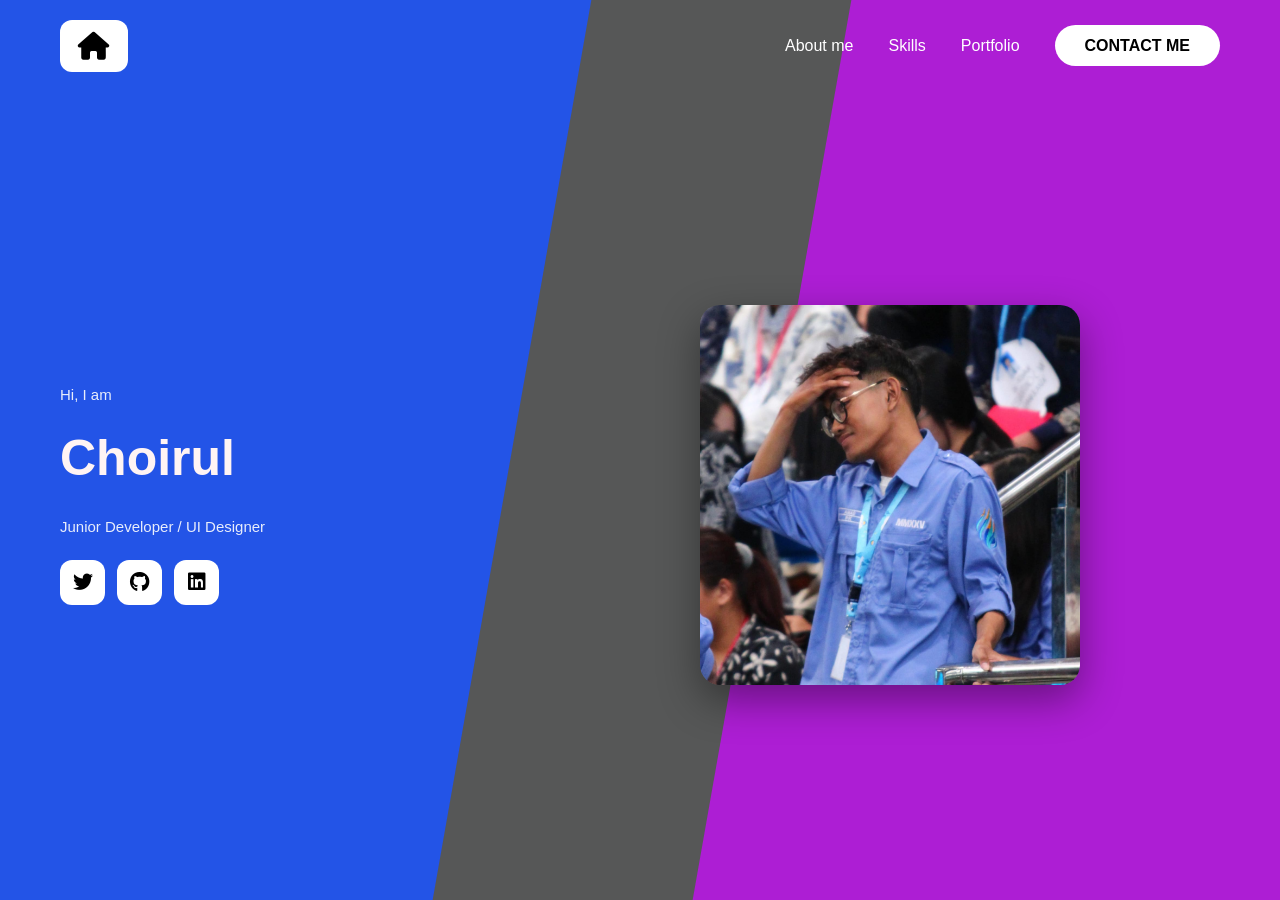
==== index.html @ f9eb2ff9 "Portofolio" ====
<!DOCTYPE html>
<html lang="id">
<head>
    <meta charset="UTF-8">
    <meta name="viewport" content="width=device-width, initial-scale=1.0">
    <title>Portfolio - Home</title>
    <link rel="stylesheet" href="stylesheet.css">
    <link rel="stylesheet" href="https://cdnjs.cloudflare.com/ajax/libs/font-awesome/6.0.0/css/all.min.css">
</head>
<body>
    <nav class="navbar">
        <div class="logo">
            <a href="index.html"><i class="fas fa-home"></i></a>
        </div>
        <ul class="nav-links">
            <li><a href="about.html">About me</a></li>
            <li><a href="skills.html">Skills</a></li>
            <li><a href="portfolio.html">Portfolio</a></li>
            <li><a href="contact.html" class="btn-contact">CONTACT ME</a></li>
        </ul>
    </nav>

    <div class="container">
        <div class="left-side">
            <p>Hi, I am</p>
            <h1>Choirul</h1>
            <p>Junior Developer / UI Designer</p>
            <div class="socials">
                <a href="#"><i class="fab fa-twitter"></i></a>
                <a href="#"><i class="fab fa-github"></i></a>
                <a href="#"><i class="fab fa-linkedin"></i></a>
            </div>
        </div>

        <div class="right-side">
            <img src="aduh.jpeg" alt="Foto Profil" class="profile-photo">
        <div class="middle-layer"></div>
    </div>
</body>
</html>
---- stylesheet.css ----
* {
    margin: 0;
    padding: 0;
    box-sizing: border-box;
    font-family: 'Segoe UI', Tahoma, Geneva, Verdana, sans-serif;
}

body {
    min-height: 100vh;
    overflow-x: hidden;
    background: transparent;
}

body::before {
    content: '';
    position: fixed;
    top: 0;
    left: 50%;
    width: 300px;
    height: 100vh;
    background: #1B264F;
    transform: translateX(-50%) skewX(-20deg);
    z-index: 0;
}

.navbar {
    display: flex;
    justify-content: space-between;
    align-items: center;
    padding: 20px 60px;
    position: absolute;
    width: 100%;
    top: 0;
    z-index: 100;
}

.logo a {
    font-size: 28px;
    color: #000;
    text-decoration: none;
    background: #fff;
    padding: 12px 18px;
    border-radius: 12px;
    display: inline-flex;
    align-items: center;
    justify-content: center;
    transition: transform 0.3s ease;
}

.logo a:hover {
    transform: scale(1.05);
}

.nav-links {
    display: flex;
    align-items: center;
    gap: 35px;
    list-style: none;
}

.nav-links a {
    text-decoration: none;
    color: #fff;
    font-weight: 500;
    font-size: 16px;
    transition: all 0.3s ease;
}

.nav-links a:hover {
    color: #179f17;
}

.nav-links .btn-contact {
    background: #fff;
    color: #000;
    padding: 12px 30px;
    border-radius: 30px;
    font-weight: 600;
}

.nav-links .btn-contact:hover {
    background: #9da19c;
    color: #000;
    transform: scale(1.05);
}

.container {
    display: flex;
    min-height: 100vh;
    position: relative;
    overflow: hidden;
}

.left-side {
    width: 50%;
    background: #2354E7;
    padding: 150px 60px 60px;
    display: flex;
    flex-direction: column;
    justify-content: center;
    position: relative;
    z-index: 2;
}

.right-side {
    width: 50%;
    background: #AD1ED4;
    padding: 150px 60px 60px;
    display: flex;
    flex-direction: column;
    justify-content: center;
    position: relative;
    z-index: 2;
}

.middle-layer {
    position: absolute;
    top: -10%;
    left: -20%;
    width: 260px;
    height: 120%;
    background: #565757;
    transform: skewX(-10deg);
    z-index: 1;
}

.left-side h1 {
    font-size: 50px;
    color: #fff4f4;
    margin-bottom: 30px;
    position: relative;
    z-index: 2;
    line-height: 1.2;
}

.left-side > p {
    font-size: 15px;
    color: #fefefe;
    margin-bottom: 25px;
    position: relative;
    z-index: 2;
    opacity: 0.9;
}

.left-side .desc {
    font-size: 15px;
    color: #000;
    margin-bottom: 30px;
    position: relative;
    z-index: 2;
    line-height: 1.6;
    max-width: 400px;
}

.left-side .socials {
    display: flex;
    gap: 12px;
    position: relative;
    z-index: 2;
}

.left-side .socials a {
    width: 45px;
    height: 45px;
    background: #fff;
    display: flex;
    align-items: center;
    justify-content: center;
    border-radius: 12px;
    text-decoration: none;
    color: #000;
    font-size: 20px;
    transition: all 0.3s ease;
}

.left-side .socials a:hover {
    transform: translateY(-5px);
    background: #1B264F;
    color: #fff;
}

.right-side h2 {
    color: #fff;
    font-size: 42px;
    margin-bottom: 35px;
    position: relative;
    z-index: 2;
    text-transform: uppercase;
    letter-spacing: 2px;
}

.profile-photo {
    width: 380px;
    height: 380px;
    object-fit: cover;
    border-radius: 20px;
    box-shadow: 0 15px 40px rgba(0,0,0,0.4);
    position: relative;
    z-index: 2;
    transition: transform 0.3s ease;
}

.profile-photo:hover {
    transform: scale(1.02);
}

.about-card {
    background: rgba(255,255,255,0.12);
    padding: 35px;
    border-radius: 20px;
    color: #fff;
    position: relative;
    z-index: 2;
    backdrop-filter: blur(10px);
    border: 1px solid rgba(255,255,255,0.2);
}

.about-card h3 {
    font-size: 28px;
    margin-bottom: 20px;
    color: #fff;
}

.about-card p {
    margin-bottom: 12px;
    opacity: 0.9;
    line-height: 1.6;
}

.about-card strong {
    color: #e5db1b;
}

.skills-grid {
    display: grid;
    grid-template-columns: repeat(4, 1fr);
    gap: 20px;
    position: relative;
    z-index: 2;
}

.skill-item {
    background: rgba(255,255,255,0.15);
    padding: 28px 20px;
    border-radius: 18px;
    text-align: center;
    color: #fff;
    backdrop-filter: blur(10px);
    border: 1px solid rgba(255,255,255,0.2);
    transition: all 0.35s ease;
    cursor: pointer;
}

.skill-item:hover {
    transform: translateY(-12px);
    background: rgba(255,255,255,0.25);
    box-shadow: 0 20px 40px rgba(0,0,0,0.35);
    border-color: rgba(255,255,255,0.4);
}

.skill-item i {
    font-size: 45px;
    margin-bottom: 12px;
    transition: all 0.35s ease;
    display: block;
}

.skill-item:hover i {
    transform: scale(1.25);
    color: #ffd700;
}

.skill-item p {
    font-size: 14px;
    font-weight: 500;
    letter-spacing: 0.5px;
}

.section-title {
    color: #fff;
    font-size: 18px;
    margin: 40px 0 20px;
    position: relative;
    z-index: 2;
    text-transform: uppercase;
    letter-spacing: 1.5px;
}

.section-title:first-child {
    margin-top: 0;
}

.portfolio-grid {
    display: grid;
    grid-template-columns: repeat(2, 1fr);
    gap: 25px;
    position: relative;
    z-index: 2;
}

.portfolio-card {
    background: rgba(255,255,255,0.15);
    border-radius: 20px;
    overflow: hidden;
    color: #fff;
    backdrop-filter: blur(10px);
    border: 1px solid rgba(255,255,255,0.2);
    transition: all 0.35s ease;
}

.portfolio-card:hover {
    transform: translateY(-10px);
    box-shadow: 0 25px 50px rgba(0,0,0,0.4);
    border-color: rgba(255,255,255,0.4);
}

.portfolio-card img {
    width: 100%;
    height: 290px;
    object-fit: cover;
    transition: transform 0.35s ease;
}

.portfolio-card:hover img {
    transform: scale(1.00);
}

.portfolio-card .info {
    padding: 22px;
}

.portfolio-card h4 {
    font-size: 18px;
    margin-bottom: 8px;
    font-weight: 600;
}

.portfolio-card p {
    font-size: 14px;
    opacity: 0.85;
    margin-bottom: 15px;
    line-height: 1.5;
}

.portfolio-card .buttons {
    display: flex;
    gap: 10px;
}

.portfolio-card .buttons a {
    padding: 8px 18px;
    background: rgba(255,255,255,0.2);
    color: #fff;
    text-decoration: none;
    border-radius: 25px;
    font-size: 13px;
    font-weight: 600;
    transition: all 0.3s ease;
    display: inline-flex;
    align-items: center;
    gap: 6px;
}

.portfolio-card .buttons a:hover {
    background: #fff;
    color: #E74C3C;
    transform: scale(1.08);
}

.contact-form {
    position: relative;
    z-index: 2;
    max-width: 500px;
}

.contact-form input,
.contact-form textarea {
    width: 100%;
    padding: 18px 22px;
    margin-bottom: 18px;
    border: none;
    border-radius: 12px;
    background: rgba(255,255,255,0.2);
    color: #fff;
    font-size: 15px;
    transition: all 0.3s ease;
}

.contact-form input::placeholder,
.contact-form textarea::placeholder {
    color: rgba(255,255,255,0.7);
}

.contact-form input:focus,
.contact-form textarea:focus {
    outline: none;
    background: rgba(255,255,255,0.3);
    box-shadow: 0 5px 15px rgba(0,0,0,0.2);
}

.contact-form textarea {
    height: 140px;
    resize: none;
}

.contact-form button {
    width: 100%;
    padding: 18px;
    background: #fff;
    color: #000;
    border: none;
    border-radius: 30px;
    font-size: 16px;
    font-weight: 700;
    cursor: pointer;
    transition: all 0.3s ease;
    text-transform: uppercase;
    letter-spacing: 1px;
}

.contact-form button:hover {
    background: #f0f0f0;
    transform: scale(1.02);
    box-shadow: 0 10px 25px rgba(0,0,0,0.3);
}

footer {
    background: #1B264F;
    color: #fff;
    text-align: center;
    padding: 20px;
    position: relative;
    z-index: 2;
}

@media (max-width: 1024px) {
    .navbar {
        padding: 15px 30px;
    }
    
    .left-side, .right-side {
        padding: 120px 40px 40px;
    }
    
    .left-side h1 {
        font-size: 42px;
    }
    
    .profile-photo {
        width: 300px;
        height: 300px;
    }
    
    .skills-grid {
        grid-template-columns: repeat(3, 1fr);
    }
}

@media (max-width: 768px) {
    .container {
        flex-direction: column;
    }
    
    .left-side, .right-side {
        width: 100%;
        padding: 100px 30px 30px;
    }
    
    .left-side::after,
    .right-side::before {
        display: none;
    }
    
    .navbar {
        padding: 15px 20px;
        flex-direction: column;
        gap: 15px;
    }
    
    .nav-links {
        gap: 20px;
        flex-wrap: wrap;
        justify-content: center;
    }
    
    .left-side h1 {
        font-size: 36px;
    }
    
    .right-side h2 {
        font-size: 32px;
    }
    
    .profile-photo {
        width: 250px;
        height: 250px;
    }
    
    .skills-grid {
        grid-template-columns: repeat(2, 1fr);
        gap: 15px;
    }
    
    .portfolio-grid {
        grid-template-columns: 1fr;
    }
    
    .skill-item {
        padding: 22px 15px;
    }
    
    .skill-item i {
        font-size: 38px;
    }
}

@media (max-width: 480px) {
    .left-side h1 {
        font-size: 30px;
    }
    
    .skills-grid {
        grid-template-columns: repeat(2, 1fr);
    }
    
    .contact-form {
        max-width: 100%;
    }
}
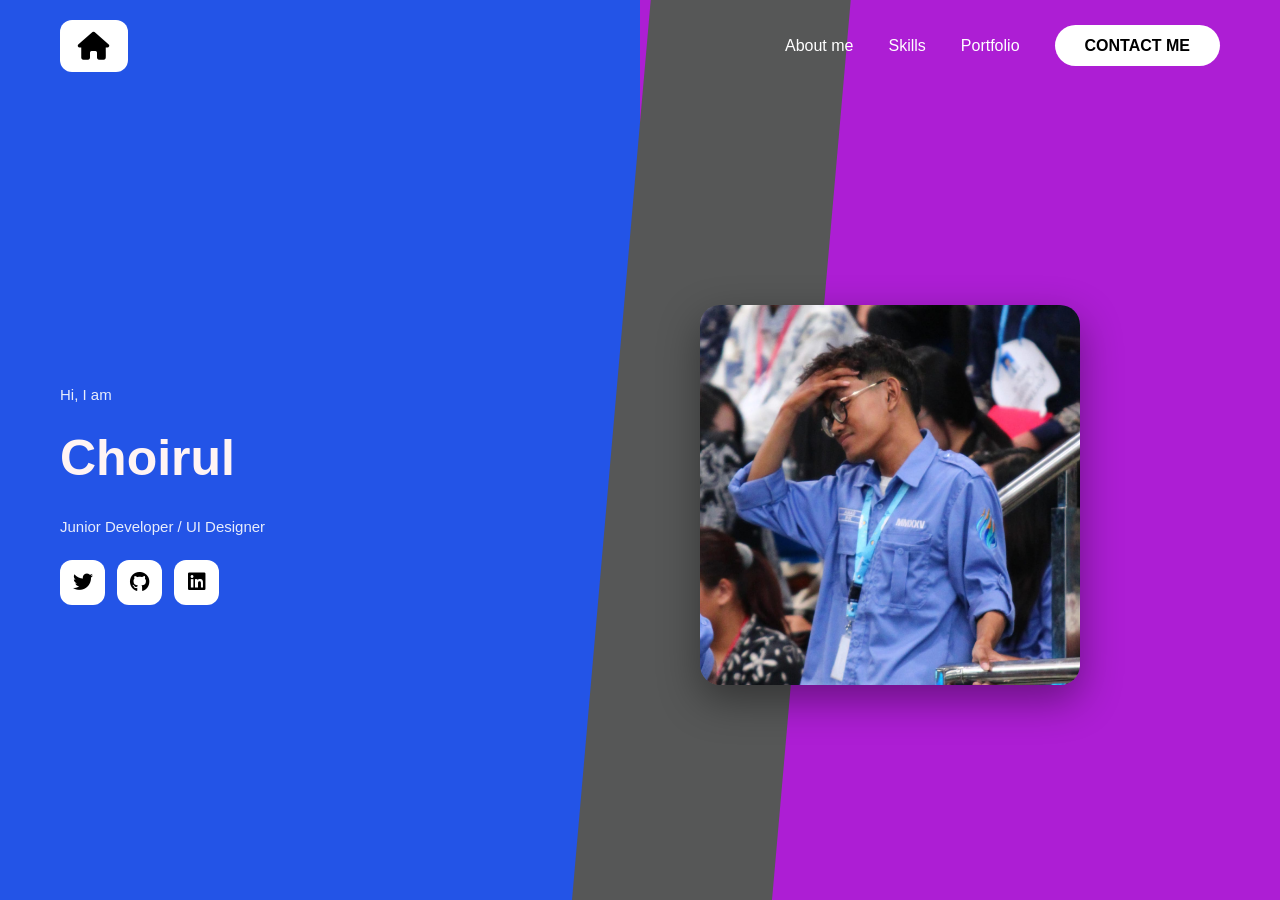
==== commit c3d2d11b: "revisi" ====
--- a/index.html
+++ b/index.html
@@ -26,9 +26,9 @@
             <h1>Choirul</h1>
             <p>Junior Developer / UI Designer</p>
             <div class="socials">
-                <a href="#"><i class="fab fa-twitter"></i></a>
-                <a href="#"><i class="fab fa-github"></i></a>
-                <a href="#"><i class="fab fa-linkedin"></i></a>
+                <a href="https://www.instagram.com/madzzz26_/"><i class="fab fa-twitter"></i></a>
+                <a href="https://www.instagram.com/madzzz26_/"><i class="fab fa-github"></i></a>
+                <a href="https://www.instagram.com/madzzz26_/"><i class="fab fa-linkedin"></i></a>
             </div>
         </div>
 
--- a/stylesheet.css
+++ b/stylesheet.css
@@ -99,7 +99,7 @@
     flex-direction: column;
     justify-content: center;
     position: relative;
-    z-index: 2;
+    z-index: 10;
 }
 
 .right-side {
@@ -110,18 +110,18 @@
     flex-direction: column;
     justify-content: center;
     position: relative;
-    z-index: 2;
+    z-index: 10;
 }
 
 .middle-layer {
     position: absolute;
-    top: -10%;
-    left: -20%;
-    width: 260px;
-    height: 120%;
+    top: 0;
+    left: 5%; 
+    transform: translateX(-50%) skewX(-5deg);
+    width: 200px; 
+    height: 200vh;
     background: #565757;
-    transform: skewX(-10deg);
-    z-index: 1;
+    z-index: 1; 
 }
 
 .left-side h1 {
@@ -129,7 +129,7 @@
     color: #fff4f4;
     margin-bottom: 30px;
     position: relative;
-    z-index: 2;
+    z-index: 10;
     line-height: 1.2;
 }
 
@@ -138,7 +138,7 @@
     color: #fefefe;
     margin-bottom: 25px;
     position: relative;
-    z-index: 2;
+    z-index: 10;
     opacity: 0.9;
 }
 
@@ -219,6 +219,7 @@
     font-size: 28px;
     margin-bottom: 20px;
     color: #fff;
+    z-index: 2;
 }
 
 .about-card p {
@@ -249,6 +250,7 @@
     border: 1px solid rgba(255,255,255,0.2);
     transition: all 0.35s ease;
     cursor: pointer;
+    z-index: 2;
 }
 
 .skill-item:hover {
@@ -263,6 +265,7 @@
     margin-bottom: 12px;
     transition: all 0.35s ease;
     display: block;
+    z-index: 2;
 }
 
 .skill-item:hover i {
@@ -277,7 +280,7 @@
 }
 
 .section-title {
-    color: #fff;
+    color: #c32222;
     font-size: 18px;
     margin: 40px 0 20px;
     position: relative;
